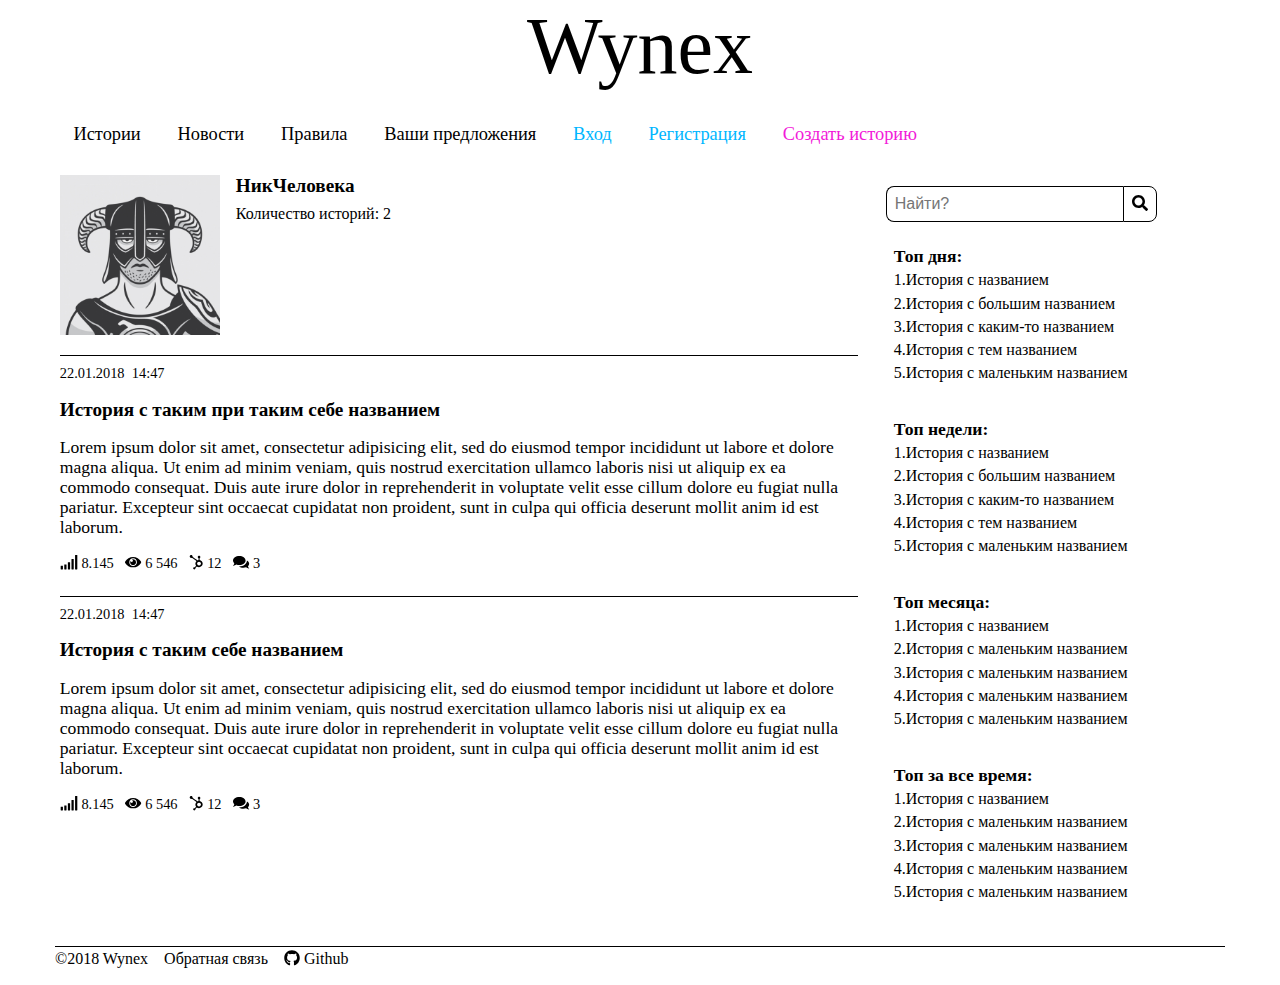
==== public/profile.html @ a9434b26 "some upgrade" ====
<!DOCTYPE html>
<html lang="ru">
	<head>
		<meta charset="UTF-8">
		<meta name="viewport" content="width=device-width, initial-scale=1">
		<title>Wynex</title>
		<link rel="stylesheet" type="text/css" href="../vendors/normolize/normolize.css">
		<link rel="stylesheet" type="text/css" href="../resources/css/style.css">
		<script defer src="../resources/icons/fontawesome-free-5.0.2/svg-with-js/js/fontawesome-all.min.js"></script>
	</head>
	<body>
		<div class="wrapper">
			<header class="header">
				<a href="#" class="header__main-name">Wynex</a>
			</header>
			<nav class="nav">
				<div class="nav__part">
					<a href="../index.html">
						<div class="nav__ellement">
							<span>Истории</span>
						</div>
					</a>
					<a href="#">
						<div class="nav__ellement">
							<span>Новости</span>
						</div>
					</a>
					<a href="rules.html">
						<div class="nav__ellement">
							<span>Правила</span>
						</div>
					</a>
					<a href="#">
						<div class="nav__ellement">
							<span>Ваши предложения</span>
						</div>
					</a>
				</div>
				<div class="nav__part">
					<a href="#">
						<div class="nav__ellement">
							<span class="nav__ellement-registration">Вход</span>
						</div>
					</a>
					<a href="registration.html">
						<div class="nav__ellement">
							<span class="nav__ellement-registration">Регистрация</span>
						</div>
					</a>
					<a href="#">
						<div class="nav__ellement">
							<span class="nav__ellement-create">Создать историю</span>
						</div>
					</a>
				</div>
			</nav>
			<section class="content">
				<main class="main main main-first">
					<div class="main__information">
						<div class="information__avatarka">
							<img src="../resources/img/defolt_profile.jpg" alt="picture" class="avatarka__img">
						</div>
						<div class="information__other-info">
							<h2>НикЧеловека</h2>
							<div class="other-info__number-story">Количество историй: 2</div>
						</div>
					</div>
					<div class="main__story">
						<article class="main__block-story">
						<div class="block-story__info-avtor">
							<span class="__data">22.01.2018&nbsp;&nbsp;14:47</span>
						</div>
						<div class="block-story__title">
							<a href="#">
								<h2>История с таким при таким себе названием</h2>
							</a>
						</div>
						<div class="block-story__discripption">
							<p>Lorem ipsum dolor sit amet, consectetur adipisicing elit, sed do eiusmod tempor incididunt ut labore et dolore magna aliqua. Ut enim ad minim veniam, quis nostrud exercitation ullamco laboris nisi ut aliquip ex ea commodo consequat. Duis aute irure dolor in reprehenderit in voluptate velit esse cillum dolore eu fugiat nulla pariatur. Excepteur sint occaecat cupidatat non proident, sunt in culpa qui officia deserunt mollit anim id est laborum.</p>
						</div>
						<div class="block-story__info-story">
							<span class="info-story__element">
								<i class="fas fa-signal"></i>&nbsp;8.145
							</span>
							&nbsp;
							<span class="info-story__element">
								<i class="fas fa-eye"></i>&nbsp;6 546
							</span>
							&nbsp;
							<span class="info-story__element">
								<i class="fab fa-hubspot"></i>&nbsp;12
							</span>
							&nbsp;
							<span class="info-story__element">
								<i class="fas fa-comments"></i>&nbsp;3
							</span>
						</div>
					</article>
					<article class="main__block-story">
						<div class="block-story__info-avtor">
							<span class="__data">22.01.2018&nbsp;&nbsp;14:47</span>
						</div>
						<div class="block-story__title">
							<a href="#">
								<h2>История с таким себе названием</h2>
							</a>
						</div>
						<div class="block-story__discripption">
							<p>Lorem ipsum dolor sit amet, consectetur adipisicing elit, sed do eiusmod tempor incididunt ut labore et dolore magna aliqua. Ut enim ad minim veniam, quis nostrud exercitation ullamco laboris nisi ut aliquip ex ea commodo consequat. Duis aute irure dolor in reprehenderit in voluptate velit esse cillum dolore eu fugiat nulla pariatur. Excepteur sint occaecat cupidatat non proident, sunt in culpa qui officia deserunt mollit anim id est laborum.</p>
						</div>
						<div class="block-story__info-story">
							<span class="info-story__element">
								<i class="fas fa-signal"></i>&nbsp;8.145
							</span>
							&nbsp;
							<span class="info-story__element">
								<i class="fas fa-eye"></i>&nbsp;6 546
							</span>
							&nbsp;
							<span class="info-story__element">
								<i class="fab fa-hubspot"></i>&nbsp;12
							</span>
							&nbsp;
							<span class="info-story__element">
								<i class="fas fa-comments"></i>&nbsp;3
							</span>
						</div>
					</article>
					</div>
				</main>
				<aside class="sidebar">
					<div class="sidebar__search">
						<div class="sidebar__hide-list">
							<i class="fas fa-bars"></i>
						</div>
						<input type="txt" name="search" placeholder="Найти?" class="search__input"><button class="search__btn"><i class="fas fa-search"></i></button>
					</div>
					<div class="sidebar__tops">
						<div class="tops__period">
							<div><h3>Топ дня:</h3></div>
							<div class="tops__story">
								<a href="#">1.История с названием</a>
							</div>
							<div class="tops__story">
								<a href="#">2.История с большим названием</a>
							</div>
							<div class="tops__story">
								<a href="#">3.История с каким-то названием</a>
							</div>
							<div class="tops__story">
								<a href="#">4.История с тем названием</a>
							</div>
							<div class="tops__story">
								<a href="#">5.История с маленьким названием</a>
							</div>
						</div>
						<div class="tops__period">
							<div><h3>Топ недели:</h3></div>
							<div class="tops__story">
								<a href="#">1.История с названием</a>
							</div>
							<div class="tops__story">
								<a href="#">2.История с большим названием</a>
							</div>
							<div class="tops__story">
								<a href="#">3.История с каким-то названием</a>
							</div>
							<div class="tops__story">
								<a href="#">4.История с тем названием</a>
							</div>
							<div class="tops__story">
								<a href="#">5.История с маленьким названием</a>
							</div>
						</div>
						<div class="tops__period">
							<div><h3>Топ месяца:</h3></div>
							<div class="tops__story">
								<a href="#">1.История с названием</a>
							</div>
							<div class="tops__story">
								<a href="#">2.История с маленьким названием</a>
							</div>
							<div class="tops__story">
								<a href="#">3.История с маленьким названием</a>
							</div>
							<div class="tops__story">
								<a href="#">4.История с маленьким названием</a>
							</div>
							<div class="tops__story">
								<a href="#">5.История с маленьким названием</a>
							</div>
						</div>
						<div class="tops__period">
							<div><h3>Топ за все время:</h3></div>
							<div class="tops__story">
								<a href="#">1.История с названием</a>
							</div>
							<div class="tops__story">
								<a href="#">2.История с маленьким названием</a>
							</div>
							<div class="tops__story">
								<a href="#">3.История с маленьким названием</a>
							</div>
							<div class="tops__story">
								<a href="#">4.История с маленьким названием</a>
							</div>
							<div class="tops__story">
								<a href="#">5.История с маленьким названием</a>
							</div>
						</div>
					</div>
				</aside>
			</section>
			<footer class="footer">
				<span>&copy;2018 Wynex</span>
				<a href="#" class="footer__element">Обратная связь</a>
				<a href="#" class="footer__element"><i class="fab fa-github"></i>&nbsp;Github</a>
			</footer>
		</div>
	</body>
	<script src="../resources/js/code.js"></script>
</html>
---- vendors/normolize/normolize.css ----
/* my */
* {
  box-sizing: border-box;
  margin: 0;
  padding: 0;
}

button {
  cursor: pointer;
}

/*! normalize.css v7.0.0 | MIT License | github.com/necolas/normalize.css */
html {
  line-height: 1.15; /* 1 */
  -ms-text-size-adjust: 100%; /* 2 */
  -webkit-text-size-adjust: 100%; /* 2 */
}

body {
  margin: 0;
}

article,
aside,
footer,
header,
nav,
section {
  display: block;
}

h1 {
  font-size: 2em;
  margin: 0.67em 0;
}

figcaption,
figure,
main { /* 1 */
  display: block;
}


figure {
  margin: 1em 40px;
}

hr {
  box-sizing: content-box; /* 1 */
  height: 0; /* 1 */
  overflow: visible; /* 2 */
}

pre {
  font-family: monospace, monospace; /* 1 */
  font-size: 1em; /* 2 */
}

a {
  background-color: transparent; /* 1 */
  -webkit-text-decoration-skip: objects; /* 2 */
}

abbr[title] {
  border-bottom: none; /* 1 */
  text-decoration: underline; /* 2 */
  text-decoration: underline dotted; /* 2 */
}

b,
strong {
  font-weight: inherit;
}

b,
strong {
  font-weight: bolder;
}

code,
kbd,
samp {
  font-family: monospace, monospace; /* 1 */
  font-size: 1em; /* 2 */
}

dfn {
  font-style: italic;
}

mark {
  background-color: #ff0;
  color: #000;
}

small {
  font-size: 80%;
}

sub,
sup {
  font-size: 75%;
  line-height: 0;
  position: relative;
  vertical-align: baseline;
}

sub {
  bottom: -0.25em;
}

sup {
  top: -0.5em;
}

audio,
video {
  display: inline-block;
}

audio:not([controls]) {
  display: none;
  height: 0;
}

img {
  border-style: none;
}

svg:not(:root) {
  overflow: hidden;
}

button,
input,
optgroup,
select,
textarea {
  font-family: sans-serif; /* 1 */
  font-size: 100%; /* 1 */
  line-height: 1.15; /* 1 */
  margin: 0; /* 2 */
}

button,
input { /* 1 */
  overflow: visible;
}

button,
select { /* 1 */
  text-transform: none;
}

button,
html [type="button"], /* 1 */
[type="reset"],
[type="submit"] {
  -webkit-appearance: button; /* 2 */
}

button::-moz-focus-inner,
[type="button"]::-moz-focus-inner,
[type="reset"]::-moz-focus-inner,
[type="submit"]::-moz-focus-inner {
  border-style: none;
  padding: 0;
}

button:-moz-focusring,
[type="button"]:-moz-focusring,
[type="reset"]:-moz-focusring,
[type="submit"]:-moz-focusring {
  outline: 1px dotted ButtonText;
}

fieldset {
  padding: 0.35em 0.75em 0.625em;
}

legend {
  box-sizing: border-box; /* 1 */
  color: inherit; /* 2 */
  display: table; /* 1 */
  max-width: 100%; /* 1 */
  padding: 0; /* 3 */
  white-space: normal; /* 1 */
}

progress {
  display: inline-block; /* 1 */
  vertical-align: baseline; /* 2 */
}

textarea {
  overflow: auto;
}

[type="checkbox"],
[type="radio"] {
  box-sizing: border-box; /* 1 */
  padding: 0; /* 2 */
}

[type="number"]::-webkit-inner-spin-button,
[type="number"]::-webkit-outer-spin-button {
  height: auto;
}

[type="search"] {
  -webkit-appearance: textfield; /* 1 */
  outline-offset: -2px; /* 2 */
}

[type="search"]::-webkit-search-cancel-button,
[type="search"]::-webkit-search-decoration {
  -webkit-appearance: none;
}

::-webkit-file-upload-button {
  -webkit-appearance: button; /* 1 */
  font: inherit; /* 2 */
}

details, /* 1 */
menu {
  display: block;
}

summary {
  display: list-item;
}

canvas {
  display: inline-block;
}

template {
  display: none;
}

[hidden] {
  display: none;
}
---- resources/css/style.css ----
/*** MEDIA ***/
@media screen and (min-width: 340px) {

	.wrapper {
		width: 100%;
	}

	.content {
		flex-direction: column;
	}

	.main {
		order: 1;
		width: 100%;
	}

	.sidebar {
		width: 100%;
		margin-top: 2em;
	}

	.sidebar__tops {
		flex-direction: column;
	}

	.tops__period {
		width: 100%;
		margin: 1em 0;
	}

	.search__input {
		width: 70%;
	}

	.sidebar__hide-list {
		display: inline-block;
	}

	.nav {
		display: none;
		flex-direction: column;
	}

	.nav__part {
		flex-direction: column;
	}

	.registr-form__input {
		width: 10em;
	}

}

@media screen and (min-width: 540px) {
	.wrapper {
		max-width: 540px;
	}

	.nav__part {
		display: flex;
		flex-direction: row;
	}

	.nav {
		flex-direction: column;
	}

	.registr-form__input {
		width: 15em;
	}

	/** поменять ордеры и сделать выпадающий список топы ввер/**/
}

@media screen and (min-width: 750px) {
	.wrapper {
		max-width: 750px;
	}

	.search__input {
		width: 90%;
	}

	.sidebar__tops {
		flex-direction: row;
		flex-wrap: wrap;
	}

	.tops__period {
		width: 50%;
	}

	.registr-form__input {
		width: 20em;
	}

}

@media screen and (min-width: 970px) {
	.wrapper {
		max-width: 970px;
	}

	.content {
		flex-direction: row;
	}

	.main {
		order: 0;
		width: 69%;
		margin-right: 2%;
	}

	.sidebar {
		width: 29%;
	}

	.sidebar__tops {
		flex-direction: column;
	}

	.tops__period {
		margin: 1em 0;
		width: 100%;
	}

	.search__input {
		width: 70%;
	}

	.sidebar__hide-list {
		display: none;
	}

	.nav {
		display: flex;
		flex-direction: row;
	}

}
@media screen and (min-width: 1170px) {
	.wrapper {
		max-width: 1170px;
	}
}
@media screen and (min-width: 1366px) {
	.wrapper {
		max-width: 1366px;
	}
}
/*** ***/
html,
body {
	width: 100%;
	height: 100%;
}

a {
	color: black;
	text-decoration: none;
}

.wrapper {
	margin: auto;
	display: flex;
	flex-direction: column;
	width: 100%;
	min-height: 100%;
}

h1 {
	font-size: 1.3em;
	margin: 0;
}

h2 {
	font-size: 1.2em;
	margin: 0;
}

h3 {
	font-size: 1.1em;
	margin: 0;
}

.__data {
	font-size: 0.9em;
}

/*** HEADER ***/

.header {
	display: flex;
	flex-direction: row;
	justify-content: center;
	height: 5em;
	margin-bottom: 1em;
}

.header__main-name {
	font-size: 5em;
}

/*** ***/
/*** NAV ***/

.nav {
	margin: 1em 0 0 0;
	font-size: 1.15em;
	order: 0;
	/*display: flex;*/
}

.nav__ellement {
	padding: 0.5em 1em;
	cursor: pointer;
	border-radius: 0.5em;
}

.nav__part {
	display: flex;
}

.nav__ellement:hover {
	background: #dcdee2;
}

.nav__ellement-registration {
	color: #00b6ff;
}

.nav__ellement-create {
	color: #f21ad9;
}

/*** ***/
/*** CONTENT ***/
.content {
	display: flex;
	flex-grow: 1;
}

	/*** MAIN ***/
.main {
	display: flex;
	flex-direction: column;
	padding: 0.3em;
	border-radius: 0.5em;
	margin-top: 1em;
}

.main-first {
	order: 0;
}

.main__block-story {
	display: flex;
	flex-direction: column;
	border: 0;
	border-top: 0.05em solid black;
	margin: 1em 0;
	padding: 0.5em 0;
}

.block-story__title {
	margin: 1em 0;
}

.block-story__info-story {
	margin: 1em 0 0 0;
}

.block-story__discripption {
	font-size: 1.1em;
}

.info-story__element {
	font-size: 0.9em;
}

.rules-p {
	margin: 1em 0;
}

/*** Registration ***/

.main__regist-forms {
	border-top: 0.05em solid black;
	display: flex;
	padding: 0.5em;
	font-size: 1.1em;
	margin-top: 1em;
}

.regist-form__one-place {
	display: flex;
	flex-direction: row;
	margin: 0.2em;
}

.regist-forms__iner {
	display: flex;
	flex-direction: column;
	max-width: 30em;
	align-items: flex-end;
}

.registr-form__input {
	border: 0.05em solid black;
	padding: 0.2em;
	margin-top: -0.2em;
	border-radius: 0.35em;
	outline: none;
}

.rules__p {
	border-top: 0.05em solid black;
	margin: 1em 0;
}

/*** ***/
/*** profile ***/

.main__information {
	display: flex;
}

.information__other-info {
	margin: 0 0 0 1em;
}

.other-info__number-story {
	margin-top: 0.5em;
}

.avatarka__img {
	width: 10em;
}

/*** ***/

	/*** ***/
	/*** SIDEBAR ***/
.sidebar {
	display: flex;
	flex-direction: column;
}

.sidebar__search {
	flex-grow: 0;
}

.search__input {
	padding: 0.5em;
	outline:none;
	border: 0.05em solid black;
	border-right: 0;
	background: transparent;
	border-radius: 0.5em 0 0 0.5em;
}

.search__btn {
	padding: 0.5em;
	outline:none;
	border: 0.05em solid black;
	background: transparent;
	border-radius: 0 0.5em 0.5em 0;
}

.sidebar__hide-list {
	margin-right: 0.7em;
	margin-left: 0.5em;
	cursor: pointer;
}

.sidebar__tops {
	padding: 0.5em;
	display: flex;
}

.tops__period {
	order: 1;
}

.tops__story {
	margin: 0.3em 0;
}
	/*** ***/
/*** ***/
/*** FOOTER ***/
.footer {
	display: flex;
	margin: 1em 0;
	border-top: 0.05em solid black;
	padding-top: 0.2em;
}

.footer__element {
	margin-left: 1em;
}

/*** ***/
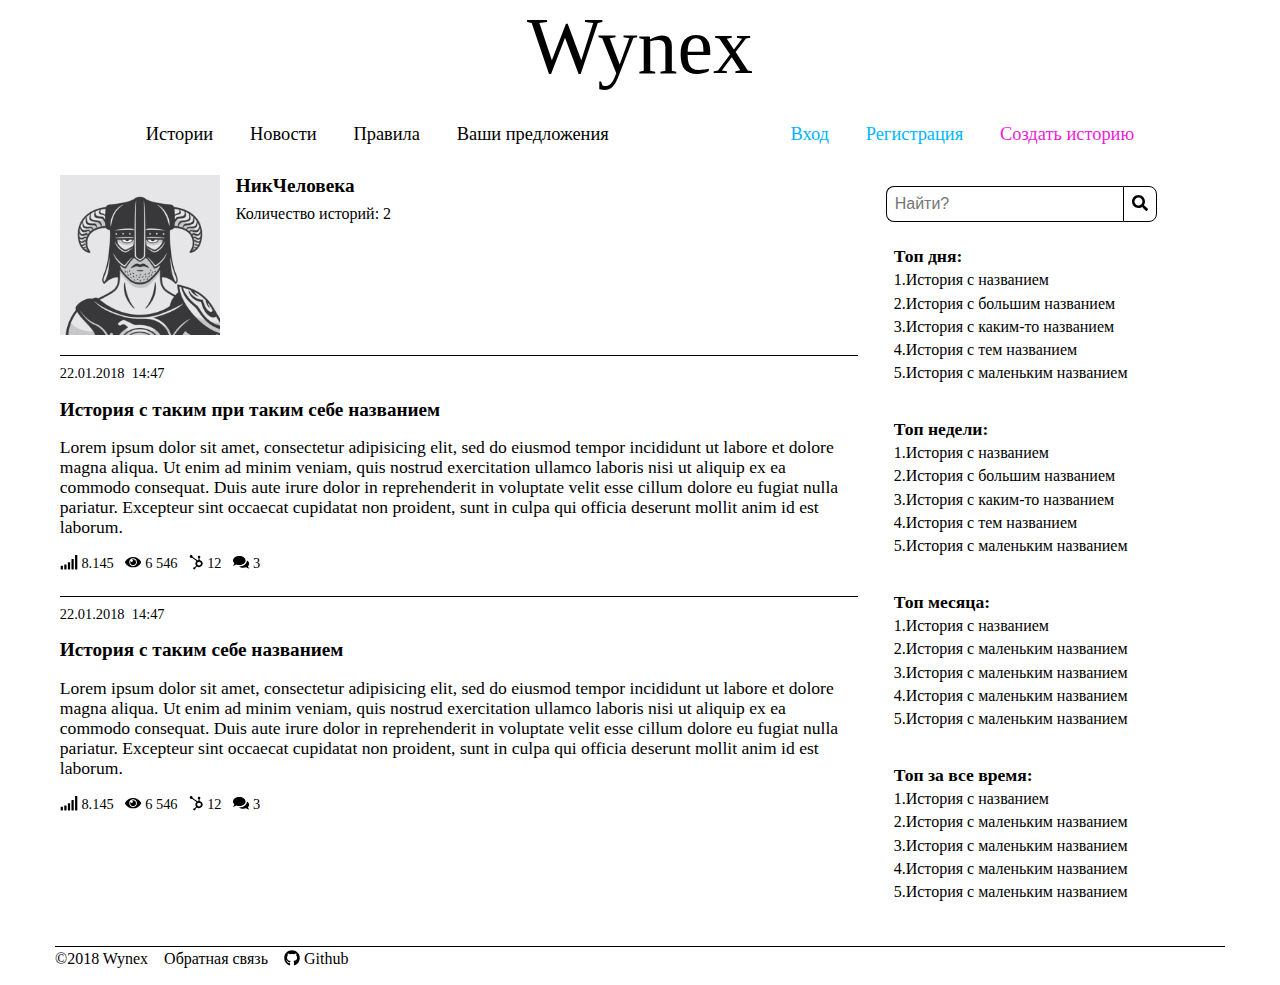
==== commit 8facef4b: "0.02" ====
--- a/public/profile.html
+++ b/public/profile.html
@@ -9,6 +9,16 @@
 		<script defer src="../resources/icons/fontawesome-free-5.0.2/svg-with-js/js/fontawesome-all.min.js"></script>
 	</head>
 	<body>
+		<div class="pop-up-meny">
+			<div class="__grey-bg pop-up__bg"></div>
+			<div class="login-pop-up">
+				<h2>Вход</h2>
+				<input type="text" name="login_logIn" class="pop-up__element pop-up__input" placeholder="Логин">
+				<input type="password" name="password_logIn" class="pop-up__element pop-up__input" placeholder="Пароль">
+				<button class="pop-up__element pop-up__input pop-up__btn">Войти</button>
+				<a href="#" class="pop-up__element">Забыли пароль?</a>
+			</div>
+		</div>
 		<div class="wrapper">
 			<header class="header">
 				<a href="#" class="header__main-name">Wynex</a>
@@ -20,7 +30,7 @@
 							<span>Истории</span>
 						</div>
 					</a>
-					<a href="#">
+					<a href="news.html">
 						<div class="nav__ellement">
 							<span>Новости</span>
 						</div>
@@ -37,11 +47,11 @@
 					</a>
 				</div>
 				<div class="nav__part">
-					<a href="#">
+					<span href="#" class="logIN">
 						<div class="nav__ellement">
 							<span class="nav__ellement-registration">Вход</span>
 						</div>
-					</a>
+					</span>
 					<a href="registration.html">
 						<div class="nav__ellement">
 							<span class="nav__ellement-registration">Регистрация</span>
@@ -208,6 +218,47 @@
 								<a href="#">5.История с маленьким названием</a>
 							</div>
 						</div>
+												<nav class="nav2">
+							<div class="nav__part">
+								<a href="../index.html">
+									<div class="nav__ellement">
+										<span>Истории</span>
+									</div>
+								</a>
+								<a href="news.html">
+									<div class="nav__ellement">
+										<span>Новости</span>
+									</div>
+								</a>
+								<a href="rules.html">
+									<div class="nav__ellement">
+										<span>Правила</span>
+									</div>
+								</a>
+								<a href="#">
+									<div class="nav__ellement">
+										<span>Ваши предложения</span>
+									</div>
+								</a>
+							</div>
+							<div class="nav__part">
+								<span href="#" class="logIN">
+									<div class="nav__ellement">
+										<span class="nav__ellement-registration">Вход</span>
+									</div>
+								</span>
+								<a href="registration.html">
+									<div class="nav__ellement">
+										<span class="nav__ellement-registration">Регистрация</span>
+									</div>
+								</a>
+								<a href="#">
+									<div class="nav__ellement">
+										<span class="nav__ellement-create">Создать историю</span>
+									</div>
+								</a>
+							</div>
+						</nav>
 					</div>
 				</aside>
 			</section>
--- a/resources/css/style.css
+++ b/resources/css/style.css
@@ -1,5 +1,16 @@
 /*** MEDIA ***/
-@media screen and (min-width: 340px) {
+/*@media screen and (min-width: 320px) {
+	}
+*/
+@media screen and (min-width: 320px) {
+
+	.nav2 {
+		display: none;
+	}
+
+	.nav {
+		display: none;
+	}
 
 	.wrapper {
 		width: 100%;
@@ -36,17 +47,19 @@
 		display: inline-block;
 	}
 
-	.nav {
+	.nav2 {
 		display: none;
 		flex-direction: column;
+		width: 100%;
 	}
 
 	.nav__part {
 		flex-direction: column;
+		justify-content: space-around;
 	}
 
 	.registr-form__input {
-		width: 10em;
+		width: 9em;
 	}
 
 }
@@ -61,7 +74,7 @@
 		flex-direction: row;
 	}
 
-	.nav {
+	.nav2 {
 		flex-direction: column;
 	}
 
@@ -112,7 +125,7 @@
 	}
 
 	.sidebar {
-		width: 29%;
+		max-width: 29%;
 	}
 
 	.sidebar__tops {
@@ -135,6 +148,11 @@
 	.nav {
 		display: flex;
 		flex-direction: row;
+		justify-content: space-around;
+	}
+
+	.nav2 {
+		display: none;
 	}
 
 }
@@ -151,9 +169,16 @@
 /*** ***/
 html,
 body {
-	width: 100%;
-	height: 100%;
-}
+	min-width: 100%;
+	min-height: 100%;
+	font-size: 16px;
+}
+
+/*@-moz-document url-prefix() {
+	body {
+		font-size: 14px;
+	}
+}*/
 
 a {
 	color: black;
@@ -186,6 +211,59 @@
 .__data {
 	font-size: 0.9em;
 }
+
+.__grey-bg {
+	background: black;
+	position: fixed;
+	opacity: 0.9;
+	width: 100%;
+	height: 100%;
+}
+
+/*** pop up ***/
+
+.pop-up-meny {
+	width: 100%;
+	height: 100%;
+	position: absolute;
+	z-index: 9;
+	display: none;
+}
+
+.login-pop-up {
+	position: fixed;
+	left: 50%;
+	top: 50%;
+	margin-left: -7.5em;
+	margin-top: -6em;
+	z-index: 10;
+	text-align: center;
+	background: white;
+	border: 0.05em solid black;
+	display: flex;
+	flex-direction: column;
+	padding: 0.5em;
+	border-radius: 0.8em;
+}
+
+.pop-up__element {
+	margin: 0.5em 0;
+	padding: 0.2em;
+	width: 15em;
+}
+
+.pop-up__input {
+	outline: none;
+	border: 0.05em solid black;
+	text-align: center;
+	border-radius: 0.3em;
+}
+
+.pop-up__btn {
+	background: transparent;
+}
+
+/*** ***/
 
 /*** HEADER ***/
 
@@ -282,6 +360,17 @@
 	margin: 1em 0;
 }
 
+.rules__p {
+	border-top: 0.05em solid black;
+	margin: 1em 0;
+}
+
+.news__article {
+	border-top: 0.05em solid black;
+	padding: 0.5em;
+	margin-top: 1em;
+}
+
 /*** Registration ***/
 
 .main__regist-forms {
@@ -313,9 +402,13 @@
 	outline: none;
 }
 
-.rules__p {
-	border-top: 0.05em solid black;
-	margin: 1em 0;
+.regist-form__btn {
+	margin-left: 1em;
+	border: 0.05em solid black;
+	background: transparent;
+	padding: 0.3em 0.5em;
+	border-radius: 0.35em;
+	outline: none;
 }
 
 /*** ***/
